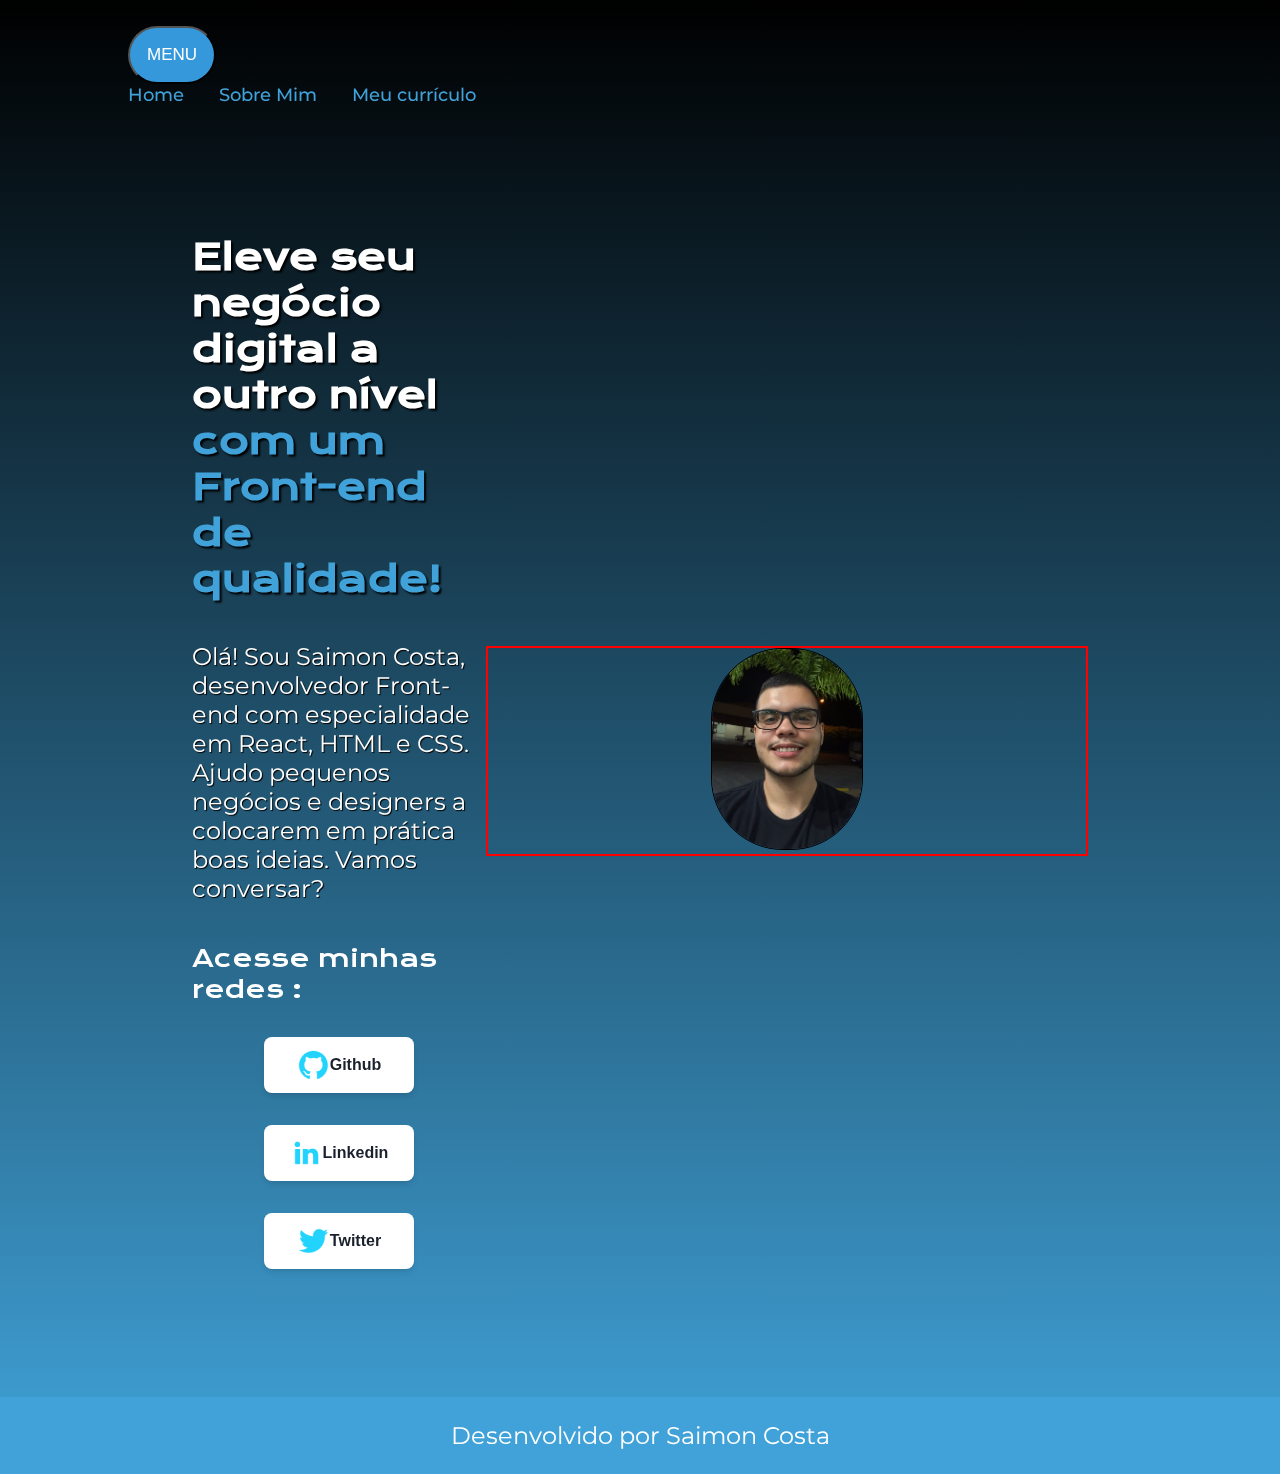
==== Apresentacao_Saimon-main/index.html @ 5c07a3ee "Alteração maxwidht na foto e também alterações layout" ====
﻿<!DOCTYPE html>
<html lang="pt-br">

<head>
    <meta charset="UTF-8">
    <meta http-equiv="X-UA-Compatible" content="IE=edge">
    <meta name="viewport" content="width=device-width, initial-scale=1.0">
    <title>Portifolio</title>
    <link rel="stylesheet" href="./style/style.css">
    <!-- <script src="https://cdnjs.cloudflare.com/ajax/libs/three.js/r134/three.min.js"></script>
    <script src="https://cdnjs.cloudflare.com/ajax/libs/vanta/0.5.21/vanta.net.min.js"></script> -->
    <script src="./style/JavaScript.js"></script>
</head>

<body>
    <div id="your-element-selector"></div>
    <header class="cabecalho">
        <div class="menu-drop">
            <button onclick="dropmenu()" class="dropbtn">MENU</button>
            <div class id="droplist" class="drop-list"> 
                <a class="cabecalho__menu__link" href="./index.html"> Home </a>
                <a class="cabecalho__menu__link" href="./about.html"> Sobre Mim </a>
                <a class="cabecalho__menu__link" href="./Curriculo.html"> Meu currículo</a>
            </div>
        </div>
    </header>
    <main class="apresentacao">
        <section class="apresentacao__conteudo">
            <h1 class="apresentacao__conteudo__titulo">Eleve seu negócio digital a outro nível<strong 
            class="titulo-destaque"> com um Front-end de qualidade!
            </strong></h1>
            <p class="apresentacao__conteudo__texto">Olá! Sou Saimon Costa, desenvolvedor
            Front-end com especialidade em React, HTML e
            CSS. Ajudo pequenos negócios e designers a
            colocarem em prática boas ideias. Vamos
            conversar?</p>
        <div class="apresentacao__links">
                <h2 class="apresentacao__subtitulo"> Acesse minhas redes :</h2>

            <a class="apresentacao__links__link" href="https://Github.com/SaimonCosta"> 
                <img src="./assets/github.png" alt="Github"> 
                Github
            </a>
            <a class="apresentacao__links__link" href="https://www.linkedin.com/in/saimon-costa/"><img src="./assets/linkedin.png">
                Linkedin
                </a>
            <a class="apresentacao__links__link" href="https://twitter.com/SaimonCosta22"><img src="./assets/twitter.png">
            Twitter
            </a>   
        </div>  
        </section>
        <a class="linkedin-link" href="https://www.linkedin.com/in/saimon-costa/">
           <img class="foto" src="./assets/Saimon.png"> 
        </a>
        
    </main>
    <footer class="rodape">
        <p>Desenvolvido por Saimon Costa</p>
    </footer>

    <!-- <script>
        // Inicialize o efeito Vanta.js como fundo da página
        VANTA.NET({
  el: "#your-element-selector",
  mouseControls: true,
  touchControls: true,
  gyroControls: false,
  minHeight: 200.00,
  minWidth: 200.00,
  scale: 1.00,
  scaleMobile: 1.00,
  color: 0x553fff,
  backgroundColor: 0x0
})
    </script> -->
</body>

</html>
---- Apresentacao_Saimon-main/style/style.css ----
@import url('https://fonts.googleapis.com/css2?family=Krona+One&family=Montserrat:wght@400;600&display=swap');

:root{
    --cor-primaria: #000000;
    --cor-secundaria : #ffff;
    --cor-terciaria: #40A2D8; 
    --cor-hover: #F0EDCF;

    --fonte-primaria: 'Krona One', sans serif;
    --fonte-secundaria: 'Montserrat', sans serif;
}

*{
    margin: 0;
    padding: 0;
}

body{
    background: linear-gradient(#000000, #40A2D8);
    box-sizing: border-box;
    background-color: var(--cor-primaria);
    color: var(--cor-secundaria);
}


.titulo-destaque{
    color: var(--cor-terciaria);
}

.apresentacao{
    padding: 10% 15%;
    display: flex;
    align-items: center;
    justify-content: space-between;
}
.apresentacao__conteudo{
    width: 615px;
    display: flex;
    flex-direction: column;
    gap: 40px;
}

.apresentacao__conteudo__titulo{
    font-size: 36px;
    font-family: var(--fonte-primaria);
    text-shadow: 2px 2px 2px #000000;
}

.cabecalho{
    padding: 2% 0% 0% 10%;
    display: flex;
   
}
.cabecalho__menu__link:hover{
    border-radius: 20px;
    font-size: 24px;
    transition: all 1s; 
}

.cabecalho__menu__link{
    font-family: var(--fonte-secundaria); 
    font-size: 18px;
    font-weight: 500;
    color:var(--cor-terciaria);
    margin-right: 30px;
    text-decoration: none;
    padding: 15px 0;

}

.apresentacao__conteudo__texto{
    font-size: 24px;
    font-family:  var(--fonte-secundaria);
    text-shadow: 1px 1px 1px black;
}

.apresentacao__links{
    display: flex;
    justify-content: space-between;
    flex-direction: column;
    align-items: center;
    gap: 32px;
}

.apresentacao__links__link{
    align-items: center;
    background: #FFFFFF;
    border: 0 solid #E2E8F0;
    box-shadow: 0 4px 6px -1px rgba(0, 0, 0, 0.1), 0 2px 4px -1px rgba(0, 0, 0, 0.06);
    box-sizing: border-box;
    color: #1A202C;
    display: inline-flex;
    font-family: Inter, sans-serif;
    font-size: 1rem;
    font-weight: 700;
    height: 56px;
    justify-content: center;
    line-height: 24px;
    overflow-wrap: break-word;
    padding: 24px;
    text-decoration: none;
    width: 150px;
    border-radius: 8px;
    cursor: pointer;
    user-select: none;
    -webkit-user-select: none;
    touch-action: manipulation;
    transition: all 0.3s ease-in-out;
}

.foto {
    height: 20%;
    width: 25%;
    border: 1px solid #000000;
    border-radius: 4.5rem;
    
}

.linkedin-link{
    text-align: center;
    border: 2px solid red;
    
}

.foto:hover{
    transition-duration: 1.5s;
    box-shadow:
    inset 0 0 50px #0B60B0, 
    inset 20px 0 80px #40A2D8,   
    inset -20px 0 80px #F0EDCF, 
    inset 20px 0 300px #40A2D8, 
    inset -20px 0 300px #F0EDCF, 
    0 0 50px #F0EDCF,            
    -10px 0 80px #40A2D8,        
    10px 0 80px #F0EDCF;
}

.apresentacao__subtitulo{
    font-family: var(--fonte-primaria);
    font-weight: 400;
    font-size: 24px; 
}

.apresentacao__links__link:hover{
    transform: scale(1.1);
}

.rodape{
    background-color: var(--cor-terciaria);
    text-align: center;
    color: var(--cor-secundaria);
    font-family: var(--fonte-secundaria);
    padding: 24px;
    font-size: 24px;
    font-weight: 400;
}


.apresentacao__conteudo__texto a{
    text-decoration: none;
    color: var(--cor-terciaria);
}

.apresentacao__conteudo__texto li {
    margin-bottom: 15px;
}

#your-element-selector {
   position: fixed;
   top: 0;
   left: 0;
   width: 100%;
   height: 100%;
   z-index: -1;
}
#content {
  position: relative;
  z-index: 1;
  padding: 20px;
  color: white;
  font-family: Arial, sans-serif;
}

@media screen and (width: 390px) and (height: 844px) {
   .apresentacao{
    width: 100%;
    height: auto;
   }
   .apresentacao__conteudo__texto{
    width: 100%;
    height: auto;
   }
}

.border-menu{
    border: 3px solid #E2E8F0;
    padding: 4%;
    border-radius: 20rem;
    text-align: center;
    font-family: Arial, Helvetica, sans-serif;
}

.dropbtn{
    background-color: #3498DB;
    color: white;
    padding: 17px;
    font-size:17px;
    border-radius: 50rem;
    cursor: pointer;
    text-decoration: none;
  }

  .dropbtn:hover{
  background-color: #2980B9;
}

.menu-drop {
    position: relative;
    display: inline-block;
}
.drop-list {
    display: none;
    position: absolute;
    background-color: #f1f1f1;
    min-width: 160px;
    text-decoration: none;

  }
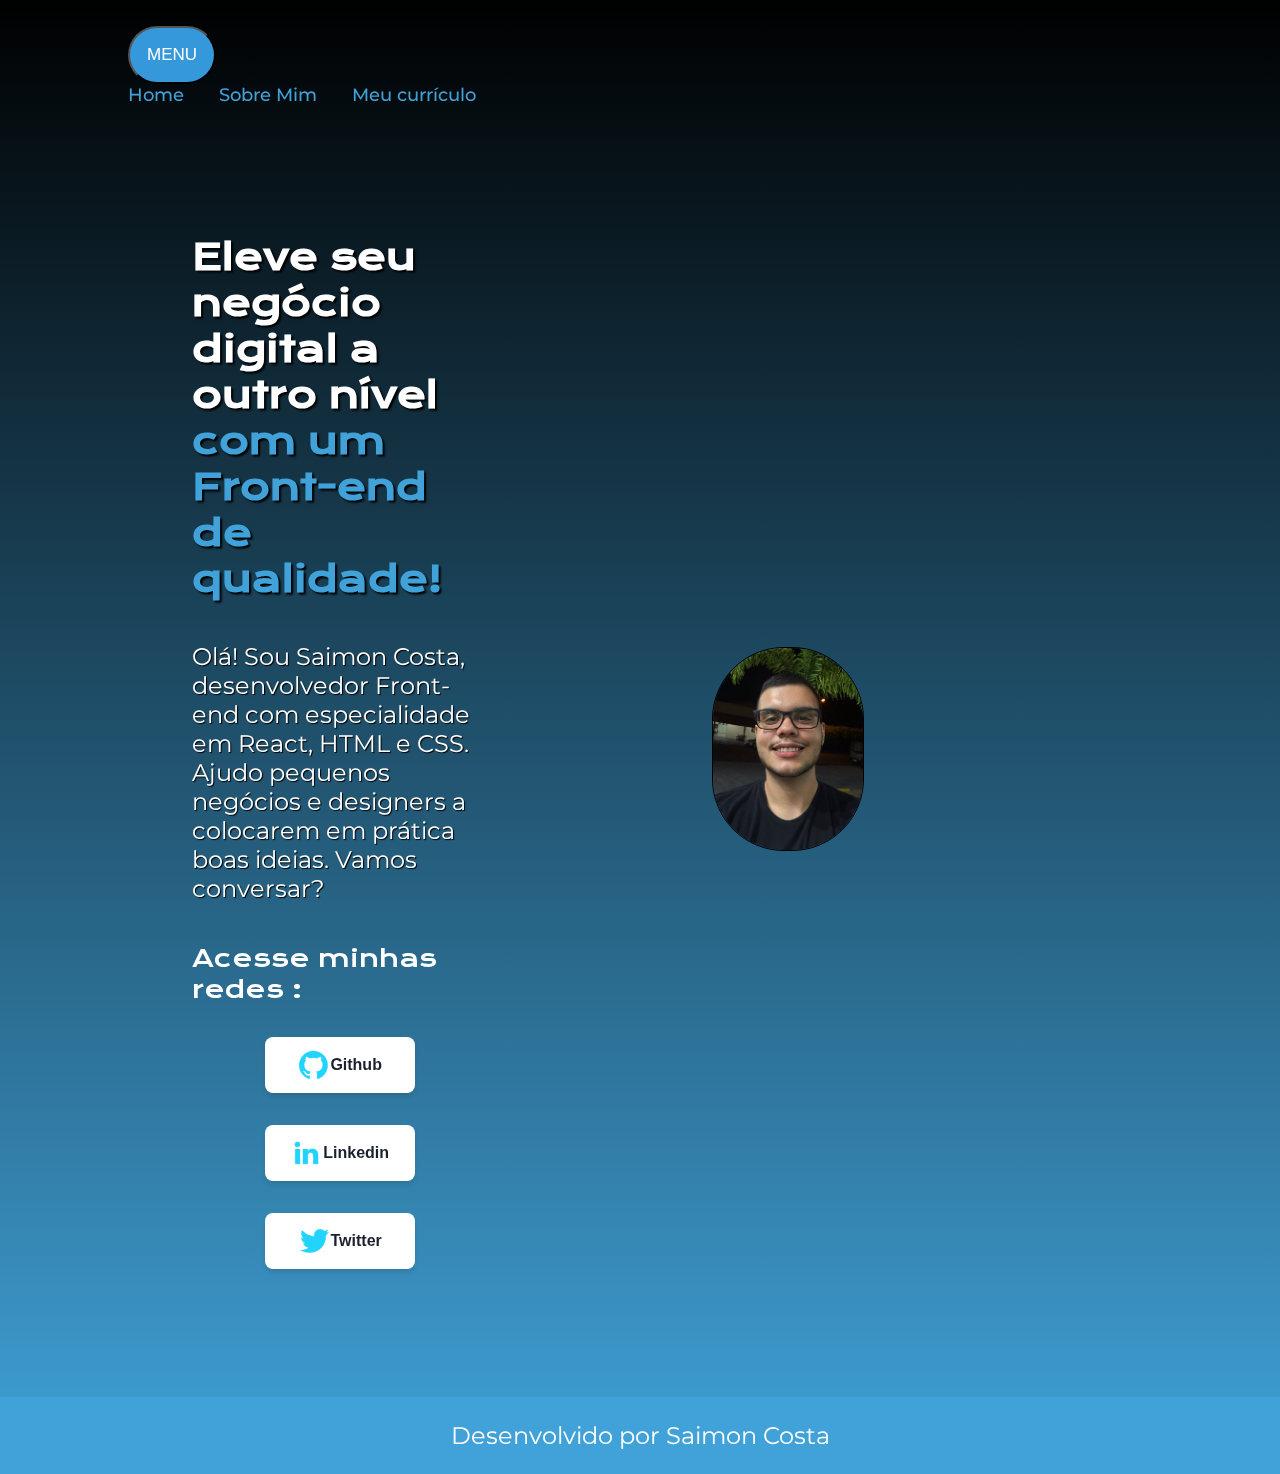
==== commit 5600cabf: "Alterações layout" ====
--- a/Apresentacao_Saimon-main/index.html
+++ b/Apresentacao_Saimon-main/index.html
@@ -49,9 +49,11 @@
             </a>   
         </div>  
         </section>
+        <div class="linkedin-foto">
         <a class="linkedin-link" href="https://www.linkedin.com/in/saimon-costa/">
            <img class="foto" src="./assets/Saimon.png"> 
         </a>
+    </div>
         
     </main>
     <footer class="rodape">
--- a/Apresentacao_Saimon-main/style/style.css
+++ b/Apresentacao_Saimon-main/style/style.css
@@ -115,11 +115,15 @@
     border-radius: 4.5rem;
     
 }
-
-.linkedin-link{
+.linkedin-foto{
     text-align: center;
-    border: 2px solid red;
-    
+    box-shadow: 8px grey;
+}
+
+@media screen and (max-width: 400px) {
+    .linkedin-link img {
+        display: none;
+    }
 }
 
 .foto:hover{
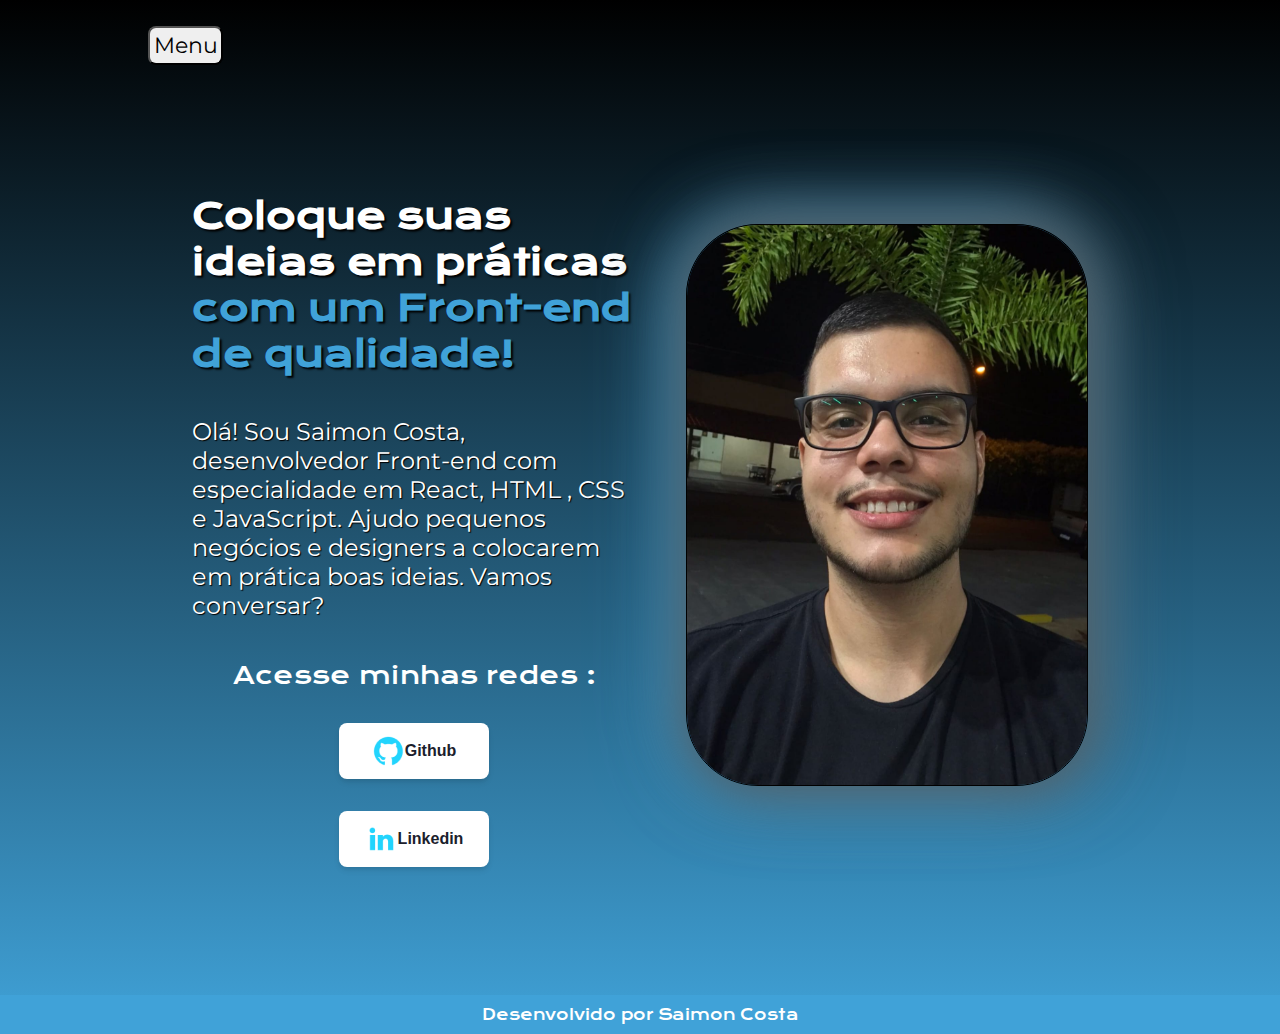
==== commit 102a4295: "atualizando arquivos" ====
--- a/Apresentacao_Saimon-main/index.html
+++ b/Apresentacao_Saimon-main/index.html
@@ -1,80 +1,58 @@
-﻿<!DOCTYPE html>
-<html lang="pt-br">
-
-<head>
-    <meta charset="UTF-8">
-    <meta http-equiv="X-UA-Compatible" content="IE=edge">
-    <meta name="viewport" content="width=device-width, initial-scale=1.0">
-    <title>Portifolio</title>
-    <link rel="stylesheet" href="./style/style.css">
-    <!-- <script src="https://cdnjs.cloudflare.com/ajax/libs/three.js/r134/three.min.js"></script>
-    <script src="https://cdnjs.cloudflare.com/ajax/libs/vanta/0.5.21/vanta.net.min.js"></script> -->
-    <script src="./style/JavaScript.js"></script>
-</head>
-
-<body>
-    <div id="your-element-selector"></div>
-    <header class="cabecalho">
-        <div class="menu-drop">
-            <button onclick="dropmenu()" class="dropbtn">MENU</button>
-            <div class id="droplist" class="drop-list"> 
-                <a class="cabecalho__menu__link" href="./index.html"> Home </a>
-                <a class="cabecalho__menu__link" href="./about.html"> Sobre Mim </a>
-                <a class="cabecalho__menu__link" href="./Curriculo.html"> Meu currículo</a>
-            </div>
-        </div>
-    </header>
-    <main class="apresentacao">
-        <section class="apresentacao__conteudo">
-            <h1 class="apresentacao__conteudo__titulo">Eleve seu negócio digital a outro nível<strong 
-            class="titulo-destaque"> com um Front-end de qualidade!
-            </strong></h1>
-            <p class="apresentacao__conteudo__texto">Olá! Sou Saimon Costa, desenvolvedor
-            Front-end com especialidade em React, HTML e
-            CSS. Ajudo pequenos negócios e designers a
-            colocarem em prática boas ideias. Vamos
-            conversar?</p>
-        <div class="apresentacao__links">
-                <h2 class="apresentacao__subtitulo"> Acesse minhas redes :</h2>
-
-            <a class="apresentacao__links__link" href="https://Github.com/SaimonCosta"> 
-                <img src="./assets/github.png" alt="Github"> 
-                Github
-            </a>
-            <a class="apresentacao__links__link" href="https://www.linkedin.com/in/saimon-costa/"><img src="./assets/linkedin.png">
-                Linkedin
-                </a>
-            <a class="apresentacao__links__link" href="https://twitter.com/SaimonCosta22"><img src="./assets/twitter.png">
-            Twitter
-            </a>   
-        </div>  
-        </section>
-        <div class="linkedin-foto">
-        <a class="linkedin-link" href="https://www.linkedin.com/in/saimon-costa/">
-           <img class="foto" src="./assets/Saimon.png"> 
-        </a>
-    </div>
-        
-    </main>
-    <footer class="rodape">
-        <p>Desenvolvido por Saimon Costa</p>
-    </footer>
-
-    <!-- <script>
-        // Inicialize o efeito Vanta.js como fundo da página
-        VANTA.NET({
-  el: "#your-element-selector",
-  mouseControls: true,
-  touchControls: true,
-  gyroControls: false,
-  minHeight: 200.00,
-  minWidth: 200.00,
-  scale: 1.00,
-  scaleMobile: 1.00,
-  color: 0x553fff,
-  backgroundColor: 0x0
-})
-    </script> -->
-</body>
-
+﻿<!DOCTYPE html>
+<html lang="pt-br">
+
+<head>
+    <meta charset="UTF-8">
+    <meta http-equiv="X-UA-Compatible" content="IE=edge">
+    <meta name="viewport" content="width=device-width, initial-scale=1.0">
+    <title>Saimon Costa</title>
+    <link rel="stylesheet" href="./style/style.css">
+    <script src="./style/JavaScript.js"></script>
+    <link rel="icon" href="./assets/responsivo.png" type="image/x-icon">
+</head>
+
+<body>
+    <header class="cabecalho">
+        <nav class="nav"> 
+          <button id="menu-button">Menu</button>
+          <ul class="nav-list" id="nav-list">
+            <li><a class="cabecalho__menu__link" href="./index.html">Home</a></li>
+            <li><a class="cabecalho__menu__link" href="./about.html">Sobre Mim</a></li>
+            <li><a class="cabecalho__menu__link" href="./Curriculo.html">Meu currículo</a></li>
+          </ul>
+        </nav>
+      </header>
+    <main class="apresentacao">
+        <section class="apresentacao__conteudo">
+            <h1 class="apresentacao__conteudo__titulo">Coloque suas ideias em práticas<br><strong 
+            class="titulo-destaque"> com um Front-end de qualidade!
+            </strong></h1>
+            <p class="apresentacao__conteudo__texto">Olá! Sou Saimon Costa, desenvolvedor
+            Front-end com especialidade em React, HTML ,
+            CSS e JavaScript. Ajudo pequenos negócios e designers a
+            colocarem em prática boas ideias. Vamos
+            conversar?</p>
+        <div class="apresentacao__links">
+                <h2 class="apresentacao__subtitulo"> Acesse minhas redes :</h2>
+
+            <a class="apresentacao__links__link" href="https://Github.com/SaimonCosta"> 
+                <img src="./assets/github.png" alt="Github"> 
+                Github
+            </a>
+            <a class="apresentacao__links__link" href="https://www.linkedin.com/in/saimon-costa/"><img src="./assets/linkedin.png">
+                Linkedin
+                </a>  
+        </div>  
+        </section>
+        <div class="linkedin-foto">
+            <a class="linkedin-link" href="https://www.linkedin.com/in/saimon-costa/">
+                <img class="foto" src="./assets/Saimon.png"> 
+            </a>
+        </div>
+        
+    </main>
+</body>
+<footer class="rodape">
+    <p>Desenvolvido por Saimon Costa</p>
+</footer>
 </html>--- a/Apresentacao_Saimon-main/style/style.css
+++ b/Apresentacao_Saimon-main/style/style.css
@@ -1,232 +1,338 @@
-@import url('https://fonts.googleapis.com/css2?family=Krona+One&family=Montserrat:wght@400;600&display=swap');
-
-:root{
-    --cor-primaria: #000000;
-    --cor-secundaria : #ffff;
-    --cor-terciaria: #40A2D8; 
-    --cor-hover: #F0EDCF;
-
-    --fonte-primaria: 'Krona One', sans serif;
-    --fonte-secundaria: 'Montserrat', sans serif;
-}
-
-*{
-    margin: 0;
-    padding: 0;
-}
-
-body{
-    background: linear-gradient(#000000, #40A2D8);
-    box-sizing: border-box;
-    background-color: var(--cor-primaria);
-    color: var(--cor-secundaria);
-}
-
-
-.titulo-destaque{
-    color: var(--cor-terciaria);
-}
-
-.apresentacao{
-    padding: 10% 15%;
-    display: flex;
-    align-items: center;
-    justify-content: space-between;
-}
-.apresentacao__conteudo{
-    width: 615px;
-    display: flex;
-    flex-direction: column;
-    gap: 40px;
-}
-
-.apresentacao__conteudo__titulo{
-    font-size: 36px;
-    font-family: var(--fonte-primaria);
-    text-shadow: 2px 2px 2px #000000;
-}
-
-.cabecalho{
-    padding: 2% 0% 0% 10%;
-    display: flex;
-   
-}
-.cabecalho__menu__link:hover{
-    border-radius: 20px;
-    font-size: 24px;
-    transition: all 1s; 
-}
-
-.cabecalho__menu__link{
-    font-family: var(--fonte-secundaria); 
-    font-size: 18px;
-    font-weight: 500;
-    color:var(--cor-terciaria);
-    margin-right: 30px;
-    text-decoration: none;
-    padding: 15px 0;
-
-}
-
-.apresentacao__conteudo__texto{
-    font-size: 24px;
-    font-family:  var(--fonte-secundaria);
-    text-shadow: 1px 1px 1px black;
-}
-
-.apresentacao__links{
-    display: flex;
-    justify-content: space-between;
-    flex-direction: column;
-    align-items: center;
-    gap: 32px;
-}
-
-.apresentacao__links__link{
-    align-items: center;
-    background: #FFFFFF;
-    border: 0 solid #E2E8F0;
-    box-shadow: 0 4px 6px -1px rgba(0, 0, 0, 0.1), 0 2px 4px -1px rgba(0, 0, 0, 0.06);
-    box-sizing: border-box;
-    color: #1A202C;
-    display: inline-flex;
-    font-family: Inter, sans-serif;
-    font-size: 1rem;
-    font-weight: 700;
-    height: 56px;
-    justify-content: center;
-    line-height: 24px;
-    overflow-wrap: break-word;
-    padding: 24px;
-    text-decoration: none;
-    width: 150px;
-    border-radius: 8px;
-    cursor: pointer;
-    user-select: none;
-    -webkit-user-select: none;
-    touch-action: manipulation;
-    transition: all 0.3s ease-in-out;
-}
-
-.foto {
-    height: 20%;
-    width: 25%;
-    border: 1px solid #000000;
-    border-radius: 4.5rem;
-    
-}
-.linkedin-foto{
-    text-align: center;
-    box-shadow: 8px grey;
-}
-
-@media screen and (max-width: 400px) {
-    .linkedin-link img {
-        display: none;
-    }
-}
-
-.foto:hover{
-    transition-duration: 1.5s;
-    box-shadow:
-    inset 0 0 50px #0B60B0, 
-    inset 20px 0 80px #40A2D8,   
-    inset -20px 0 80px #F0EDCF, 
-    inset 20px 0 300px #40A2D8, 
-    inset -20px 0 300px #F0EDCF, 
-    0 0 50px #F0EDCF,            
-    -10px 0 80px #40A2D8,        
-    10px 0 80px #F0EDCF;
-}
-
-.apresentacao__subtitulo{
-    font-family: var(--fonte-primaria);
-    font-weight: 400;
-    font-size: 24px; 
-}
-
-.apresentacao__links__link:hover{
-    transform: scale(1.1);
-}
-
-.rodape{
-    background-color: var(--cor-terciaria);
-    text-align: center;
-    color: var(--cor-secundaria);
-    font-family: var(--fonte-secundaria);
-    padding: 24px;
-    font-size: 24px;
-    font-weight: 400;
-}
-
-
-.apresentacao__conteudo__texto a{
-    text-decoration: none;
-    color: var(--cor-terciaria);
-}
-
-.apresentacao__conteudo__texto li {
-    margin-bottom: 15px;
-}
-
-#your-element-selector {
-   position: fixed;
-   top: 0;
-   left: 0;
-   width: 100%;
-   height: 100%;
-   z-index: -1;
-}
-#content {
-  position: relative;
-  z-index: 1;
-  padding: 20px;
-  color: white;
-  font-family: Arial, sans-serif;
-}
-
-@media screen and (width: 390px) and (height: 844px) {
-   .apresentacao{
-    width: 100%;
-    height: auto;
-   }
-   .apresentacao__conteudo__texto{
-    width: 100%;
-    height: auto;
-   }
-}
-
-.border-menu{
-    border: 3px solid #E2E8F0;
-    padding: 4%;
-    border-radius: 20rem;
-    text-align: center;
-    font-family: Arial, Helvetica, sans-serif;
-}
-
-.dropbtn{
-    background-color: #3498DB;
-    color: white;
-    padding: 17px;
-    font-size:17px;
-    border-radius: 50rem;
-    cursor: pointer;
-    text-decoration: none;
-  }
-
-  .dropbtn:hover{
-  background-color: #2980B9;
-}
-
-.menu-drop {
-    position: relative;
-    display: inline-block;
-}
-.drop-list {
-    display: none;
-    position: absolute;
-    background-color: #f1f1f1;
-    min-width: 160px;
-    text-decoration: none;
-
-  }
+@import url('https://fonts.googleapis.com/css2?family=Krona+One&family=Montserrat:wght@400;600&display=swap');
+
+:root{
+    --cor-primaria: #000000;
+    --cor-secundaria : #ffff;
+    --cor-terciaria: #40A2D8; 
+    --cor-hover: #F0EDCF;
+
+    --fonte-primaria: 'Krona One', sans serif;
+    --fonte-secundaria: 'Montserrat', sans serif;
+}
+
+*{
+    margin: 0;
+    padding: 0;
+}
+
+.cabecalho {
+    background-color: transparent;
+    color: #fff;
+    padding: 10px;
+    text-align: center;
+  }
+  
+  .nav-list {
+    display: none;
+    list-style: none;
+    padding: 0;
+    position: relative; 
+  }
+  
+  .nav-list.show {
+    display: block;
+  }
+  
+  .nav-list.show li {
+    animation: bubble 0.5s ease forwards; 
+  }
+  
+  .nav-list li {
+    margin: 10px 0;
+    opacity: 0;
+  }
+  
+  .nav-list li a {
+    color: #fff;
+    text-decoration: none;
+    font-size: 18px;
+  }
+  
+ 
+  @keyframes bubble {
+    from {
+      opacity: 0;
+      transform: translateY(20px) scale(0.8);
+    }
+    to {
+      opacity: 1;
+      transform: translateY(0) scale(1);
+    }
+  }
+#menu{
+    display: none;
+}
+
+#menu-button {
+    border-radius: 8px;
+    font-size: 1.4rem;
+    padding: 3.5px;
+    font-family: var(--fonte-secundaria);
+    margin-left: 20px;
+    transition: 1s;
+}
+
+#menu-button:hover{
+
+    font-size: 1.5rem;
+}
+
+body{
+    background: linear-gradient(#000000, #40A2D8);
+    box-sizing: border-box;
+    background-color: var(--cor-primaria);
+    color: var(--cor-secundaria);
+}
+
+
+.titulo-destaque{
+    color: var(--cor-terciaria);
+}
+
+.apresentacao{
+    padding: 10% 15%;
+    display: flex;
+    align-items: center;
+    justify-content: space-between;
+}
+.apresentacao__conteudo{
+    width: 615px;
+    display: flex;
+    flex-direction: column;
+    gap: 40px;
+}
+
+.apresentacao__conteudo__titulo{
+    font-size: 36px;
+    font-family: var(--fonte-primaria);
+    text-shadow: 2px 2px 2px #000000;
+}
+
+.cabecalho{
+    padding: 2% 0% 0% 10%;
+    display: flex;
+   
+}
+.cabecalho__menu__link:hover{
+    border-radius: 20px;
+    font-size: 24px;
+    transition: all 1s; 
+}
+
+.cabecalho__menu__link{
+    font-family: var(--fonte-secundaria); 
+    font-size: 18px;
+    font-weight: 500;
+    color: white;
+    margin-right: 30px;
+    text-decoration: none;
+    padding: 15px 0;
+    box-shadow:2px  #000000;
+
+}
+
+.apresentacao__conteudo__texto{
+    font-size: 24px;
+    font-family:  var(--fonte-secundaria);
+    text-shadow: 1px 1px 1px black;
+}
+
+.apresentacao__links{
+    display: flex;
+    justify-content: space-between;
+    flex-direction: column;
+    align-items: center;
+    gap: 32px;
+}
+
+.apresentacao__links__link{
+    align-items: center;
+    background: #FFFFFF;
+    border: 0 solid #E2E8F0;
+    box-shadow: 0 4px 6px -1px rgba(0, 0, 0, 0.1), 0 2px 4px -1px rgba(0, 0, 0, 0.06);
+    box-sizing: border-box;
+    color: #1A202C;
+    display: inline-flex;
+    font-family: Inter, sans-serif;
+    font-size: 1rem;
+    font-weight: 700;
+    height: 56px;
+    justify-content: center;
+    line-height: 24px;
+    overflow-wrap: break-word;
+    padding: 24px;
+    text-decoration: none;
+    width: 150px;
+    border-radius: 8px;
+    cursor: pointer;
+    user-select: none;
+    -webkit-user-select: none;
+    touch-action: manipulation;
+    transition: all 0.3s ease-in-out;
+}
+
+.foto {
+    height: 35rem;
+    width: 25rem;
+    border: 1px solid #000000;
+    border-radius: 4.5rem;
+    box-shadow:
+    inset 0 0 50px #0B60B0, 
+    inset 20px 0 80px #40A2D8,   
+    inset -20px 0 80px rgb(83, 83, 83), 
+    inset 20px 0 300px #40A2D8, 
+    inset -20px 0 300px rgb(83, 83, 83), 
+    0 0 50px rgb(83, 83, 83),            
+    -10px 0 80px #40A2D8,        
+    10px 0 80px rgb(83, 83, 83);
+}
+.linkedin-foto{
+    text-align: center;
+    margin: 0px 0px 5% 50px ;
+}
+
+@media screen and (min-width: 300px) and (max-width: 500px) {
+    #menu-button {
+        border-radius: 8px;
+        font-size: 1.4rem;
+        padding: 4px;
+        font-family: var(--fonte-secundaria);
+        margin-left: 20px;
+    }
+    .foto {
+        width: 10rem;
+        height: 15rem;
+        margin: -3rem 2rem -50rem -20rem;
+    }
+    .apresentacao{
+        padding-bottom: 21rem;
+    }
+    
+.icon-curriculo {
+    height: 12rem;
+    width: 10rem;
+    margin: 10rem -30rem -58rem -15rem;
+    cursor: pointer;
+}
+
+.icon-aboutme {
+  height: 12rem;
+  width: 10rem;
+  margin: 10rem -30rem -48rem -15rem;
+  cursor: pointer;
+}
+}
+.foto:hover{
+    transition: 2s;
+    box-shadow:
+    inset 0 0 50px #0B60B0, 
+    inset 20px 0 80px #40A2D8,   
+    inset -20px 0 80px #F0EDCF, 
+    inset 20px 0 300px #40A2D8, 
+    inset -20px 0 300px #F0EDCF, 
+    0 0 50px #F0EDCF,            
+    -10px 0 80px #40A2D8,        
+    10px 0 80px #F0EDCF;
+}
+
+.apresentacao__subtitulo{
+    font-family: var(--fonte-primaria);
+    font-weight: 400;
+    font-size: 24px; 
+}
+
+.apresentacao__links__link:hover{
+    transform: scale(1.1);
+}
+
+.rodape{
+    background-color: #40A2D8;
+    text-align: center;
+    font-family: var(--fonte-primaria);
+    padding: 10px;
+    font-size: 15px;
+}
+
+
+.apresentacao__conteudo__texto a{
+    text-decoration: none;
+    color: var(--cor-terciaria);
+}
+
+.apresentacao__conteudo__texto li {
+    margin-bottom: 15px;
+}
+
+#your-element-selector {
+   position: fixed;
+   top: 0;
+   left: 0;
+   width: 100%;
+   height: 100%;
+   z-index: -1;
+}
+#content {
+  position: relative;
+  z-index: 1;
+  padding: 20px;
+  color: white;
+  font-family: Arial, sans-serif;
+}
+
+@media screen and (width: 390px) and (height: 844px) {
+   .apresentacao{
+    width: 100%;
+    height: auto;
+   }
+   .apresentacao__conteudo__texto{
+    width: 100%;
+    height: auto;
+   }
+
+
+.border-menu{
+    border: 3px solid #E2E8F0;
+    padding: 4%;
+    border-radius: 20rem;
+    text-align: center;
+    font-family: Arial, Helvetica, sans-serif;
+}
+
+.dropbtn{
+    background-color: #3498DB;
+    color: white;
+    padding: 17px;
+    font-size:17px;
+    border-radius: 50rem;
+    cursor: pointer;
+    text-decoration: none;
+  }
+
+  .dropbtn:hover{
+  background-color: #2980B9;
+}
+
+.menu-drop {
+    position: relative;
+    display: inline-block;
+}
+.drop-list {
+    display: none;
+    position: absolute;
+    background-color: #f1f1f1;
+    min-width: 160px;
+    text-decoration: none;
+
+  }}
+
+.icon-curriculo {
+    height: 12rem;
+    width: 10rem;
+    cursor: pointer;
+}
+
+.icon-aboutme {
+  height: 12rem;
+  width: 10rem;
+  cursor: pointer;
+}
